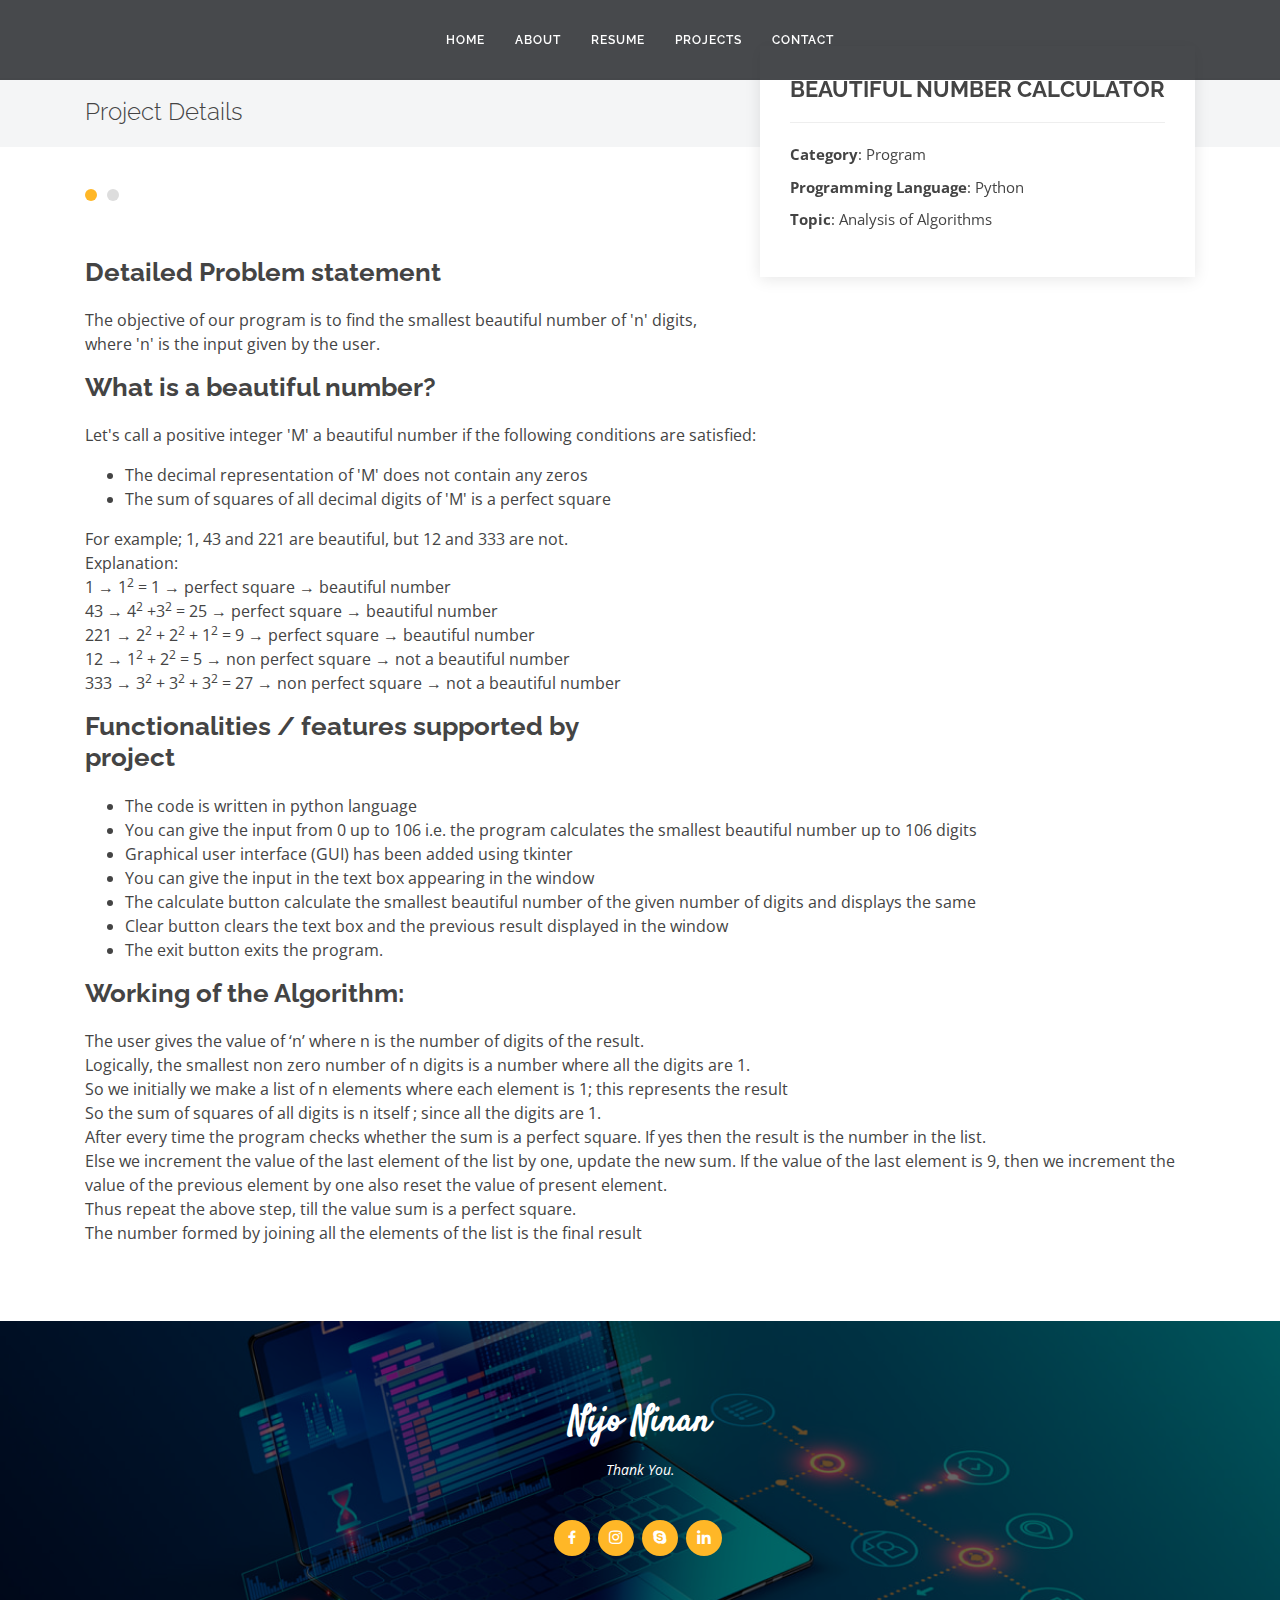
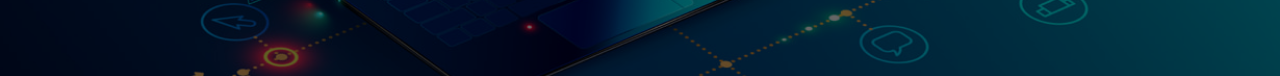
==== portfolio-details-beautiful-calc.html @ bb35a6c9 "My first Portfolio" ====
<!DOCTYPE html>
<html lang="en">

<head>
	<meta charset="utf-8">
	<meta content="width=device-width, initial-scale=1.0" name="viewport">

	<title>Project : Beautiful number Calculator</title>
	<meta content="" name="descriptison">
	<meta content="" name="keywords">

	<!-- Favicons -->
	<link href="assets/img/favicon.png" rel="icon">
	<link href="assets/img/apple-touch-icon.png" rel="apple-touch-icon">

	<!-- Google Fonts -->
	<link href="https://fonts.googleapis.com/css?family=Open+Sans:300,300i,400,400i,600,600i,700,700i|Raleway:300,300i,400,400i,500,500i,600,600i,700,700i|Satisfy" rel="stylesheet">

	<!-- Vendor CSS Files -->
	<link href="assets/vendor/bootstrap/css/bootstrap.min.css" rel="stylesheet">
	<link href="assets/vendor/icofont/icofont.min.css" rel="stylesheet">
	<link href="assets/vendor/boxicons/css/boxicons.min.css" rel="stylesheet">
	<link href="assets/vendor/owl.carousel/assets/owl.carousel.min.css" rel="stylesheet">
	<link href="assets/vendor/venobox/venobox.css" rel="stylesheet">

	<!-- Template Main CSS File -->
	<link href="assets/css/style.css" rel="stylesheet">

</head>

<body>

	<!-- ======= Header ======= -->
	<header id="header" class="fixed-top  d-flex justify-content-center align-items-center ">

		<nav class="nav-menu d-none d-lg-block">
			<ul>
				<li><a href="index.html">Home</a></li>
				<li><a href="index.html#about">About</a></li>
				<li><a href="index.html#resume">Resume</a></li>
				<li><a href="index.html#projects">Projects</a></li>
				<li><a href="index.html#contact">Contact</a></li>
			</ul>
		</nav>
		<!-- .nav-menu -->

	</header>
	<!-- End Header -->


	<main id="main">

		<!-- ======= Breadcrumbs Section ======= -->
		<section class="breadcrumbs">
			<div class="container">

				<div class="d-flex justify-content-between align-items-center">
					<h2>Project Details</h2>
					<ol>
						<li><a href="index.html">Home</a></li>
						<li>Project Details</li>
					</ol>
				</div>

			</div>
		</section>
		<!-- End Breadcrumbs Section -->



		<!-- ======= Portfolio Details Section ======= -->
		<section class="portfolio-details">
			<div class="container">

				<div class="portfolio-details-container">

					<!-- Project images -->
					<div class="owl-carousel portfolio-details-carousel">
						<img src="assets/img/portfolio/calc/calc1.jpg" class="img-fluid" alt="">
						<img src="assets/img/portfolio/calc/calc2.jpg" class="img-fluid" alt="">
					</div>


					<div class="portfolio-info">
						<h3>BEAUTIFUL NUMBER CALCULATOR</h3>
						<ul>
							<li><strong>Category</strong>: Program</li>
							<li><strong>Programming Language</strong>: Python</li>
							<li><strong>Topic</strong>: Analysis of Algorithms</li>
						</ul>
					</div>

				</div>

				<div class="portfolio-description">
					<h2>Detailed Problem statement</h2>
					<p>The objective of our program is to find the smallest beautiful number of 'n' digits,<br>where 'n' is the input given by the user.</p>

					<h2>What is a beautiful number?</h2>
					<p>
						Let's call a positive integer 'M' a beautiful number if the following conditions are satisfied:<br>
						<ul>
							<li>The decimal representation of 'M' does not contain any zeros</li>
							<li>The sum of squares of all decimal digits of 'M' is a perfect square</li>
						</ul>
						For example; 1, 43 and 221 are beautiful, but 12 and 333 are not.<br>
						Explanation:<br>
						1   &#8594;  1<sup>2</sup> = 1  &#8594;  perfect square  &#8594;  beautiful number<br>
						43  &#8594;  4<sup>2</sup> +3<sup>2</sup> = 25  &#8594;  perfect square  &#8594;  beautiful number<br>
						221  &#8594;  2<sup>2</sup> + 2<sup>2</sup> + 1<sup>2</sup> = 9  &#8594;  perfect square  &#8594;  beautiful number<br>
						12  &#8594;  1<sup>2</sup> + 2<sup>2</sup> = 5  &#8594;  non perfect square  &#8594;  not a beautiful number<br>
						333  &#8594;  3<sup>2</sup> + 3<sup>2</sup> + 3<sup>2</sup> = 27 &#8594;  non perfect square  &#8594;  not a beautiful number
					</p>

					<h2>Functionalities / features supported by project</h2>
					<p>
						<ul>
							<li>The code is written in python language</li>
							<li>You can give the input from 0 up to 106  i.e. the program calculates the smallest beautiful number up to 106 digits</li>
							<li>Graphical user interface (GUI) has been added using tkinter </li>
							<li>You can give the input in the text box appearing in the window</li>
							<li>The calculate button calculate the smallest beautiful number of the given number of digits and displays the same</li>
							<li>Clear button clears the text box and the previous result displayed in the window</li>
							<li>The exit button exits the program.</li>
						</ul>
					</p>

					<h2>Working of the Algorithm:</h2>
					<p>
						The user gives the value of ‘n’ where n is the number of digits of the result.<br>
						Logically, the smallest non zero number of n digits is a number where all the digits are 1.<br>
						So we initially we make a list of n elements where each element is 1; this represents the result<br>
						So the sum of squares of all digits is n itself ; since all the digits are 1.<br>
						After every time the program checks whether the sum is a perfect square. If yes then the result is the number in the list.<br>
						Else we increment the value of the last element of the list by one, update the new sum. If the value of the last element is 9, then we increment the value of the previous element by one also reset the value of present element.<br>
						Thus repeat the above step, till the value sum is a perfect square.<br>
						The number formed by joining all the elements of the list is the final result<br>
					</p>
				</div>
			</div>
		</section>
		<!-- End Portfolio Details Section -->

	</main>
	<!-- End #main -->



	<!-- ======= Footer ======= -->
	<footer id="footer">
		<div class="container">
			<h3>Nijo Ninan</h3>
			<p>Thank You.</p>
			<div class="social-links">
				<a href="#" class="facebook"><i class="bx bxl-facebook"></i></a>
				<a href="#" class="instagram"><i class="bx bxl-instagram"></i></a>
				<a href="#" class="google-plus"><i class="bx bxl-skype"></i></a>
				<a href="#" class="linkedin"><i class="bx bxl-linkedin"></i></a>
			</div>
		</div>
	</footer>
	<!-- End Footer -->

	<a href="#" class="back-to-top"><i class="icofont-simple-up"></i></a>

	<!-- Vendor JS Files -->
	<script src="assets/vendor/jquery/jquery.min.js"></script>
	<script src="assets/vendor/bootstrap/js/bootstrap.bundle.min.js"></script>
	<script src="assets/vendor/jquery.easing/jquery.easing.min.js"></script>
	<script src="assets/vendor/php-email-form/validate.js"></script>
	<script src="assets/vendor/waypoints/jquery.waypoints.min.js"></script>
	<script src="assets/vendor/counterup/counterup.min.js"></script>
	<script src="assets/vendor/owl.carousel/owl.carousel.min.js"></script>
	<script src="assets/vendor/isotope-layout/isotope.pkgd.min.js"></script>
	<script src="assets/vendor/venobox/venobox.min.js"></script>

	<!-- Template Main JS File -->
	<script src="assets/js/main.js"></script>

</body>

</html>
---- assets/vendor/venobox/venobox.css ----
/* ------ venobox.css --------*/
.vbox-overlay *, .vbox-overlay *:before, .vbox-overlay *:after{
    -webkit-backface-visibility: hidden;
    -webkit-box-sizing:border-box;
    -moz-box-sizing:border-box;
    box-sizing:border-box;
}
.vbox-overlay * { 
    -webkit-backface-visibility: visible;
    backface-visibility: visible;
}
.vbox-overlay{
    display: -webkit-flex;
    display: flex;
    -webkit-flex-direction: column;
    flex-direction: column;
    -webkit-justify-content: center;
    justify-content: center;
    -webkit-align-items: center;
    align-items: center;
    position: fixed;
    left: 0;
    top: 0;
    bottom: 0;
    right: 0;
    z-index: 999999;
}

/* ----- navigation ----- */
.vbox-title{
    width: 100%;
    height: 40px;
    float: left;
    text-align: center;
    line-height: 28px;
    font-size: 12px;
    padding: 6px 50px;
    overflow: hidden;
    position: fixed;
    display: none;
    left: 0;
    z-index: 89;
}
.vbox-close{
    cursor: pointer;
    position: fixed;
    top: -1px;
    right: 0;
    width: 50px;
    height: 40px;
    padding: 6px;
    display: block;
    background-position:10px center;
    overflow: hidden;
    font-size: 24px;
    line-height: 1;
    text-align: center;
    z-index: 99;
}
.vbox-left{
    cursor: pointer;
    position: fixed;
    left: 0;
    height: 40px;
    overflow: hidden;
    line-height: 28px;
    font-size: 12px;
    z-index: 99;
    display: flex;
    align-items:center;
}
.vbox-num{
    display: inline-block;
    margin: 6px 0 6px 15px;
}
/* ----- Social share ----- */
.vbox-share{
    line-height: 28px;
    font-size: 12px;
    overflow: hidden;
    position: fixed;
    left: 0;
    z-index: 98;
    display: flex;
    align-items:center;
    justify-content: center;
    width: 100%;
    text-align: center;
}
.vbox-share svg{
    max-height: 28px;
    width: 28px;
    z-index: 10;
    margin-left: 12px;
    margin-top: 6px;
    margin-bottom: 6px;
    vertical-align: middle;
}


/* ----- navigation ARROWS ----- */
.vbox-next, .vbox-prev{
    position: fixed;
    top: 50%;
    margin-top: -15px;
    overflow: hidden;
    cursor: pointer;
    display: block;
    width: 45px;
    height: 45px;
    z-index: 99;
}
.vbox-next span, .vbox-prev span{
    position: relative;
    width: 20px;
    height: 20px;
    border: 2px solid transparent;
    border-top-color: #B6B6B6;
    border-right-color: #B6B6B6;
    text-indent: -100px;
    position: absolute;
    top: 8px;
    display: block;
}
.vbox-prev{
    left: 15px;
}
.vbox-next{
    right: 15px;
}
.vbox-prev span{
    left: 10px;
    -ms-transform: rotate(-135deg);
    -webkit-transform: rotate(-135deg);
    transform: rotate(-135deg);
}
.vbox-next span{
    -ms-transform: rotate(45deg);
    -webkit-transform: rotate(45deg);
    transform: rotate(45deg);
    right: 10px;
}
/* ------- inline window ------ */
.vbox-inline{
    width: 420px;
    height: 315px;
    height: 70vh;
    padding: 10px;
    background: #fff;
    margin: 0 auto;
    overflow: auto;
    text-align: left;
}
/* ------- Video & iFrames window ------ */
.venoframe{
    max-width: 100%;
    width: 100%;
    border: none;
    width: 100%;
    height: 260px;
    height: 70vh;
}
.venoframe.vbvid{
    height: 260px;
}
@media (min-width: 768px) {
    .venoframe, .vbox-inline{
        width: 90%;
        height: 360px;
        height: 70vh;
    }
    .venoframe.vbvid{
        width: 640px;
        height: 360px;
    }
}
@media (min-width: 992px) {
    .venoframe, .vbox-inline{
        max-width: 1200px;
        width: 80%;
        height: 540px;
        height: 70vh;
    }
    .venoframe.vbvid{
        width: 960px;
        height: 540px;
    }
}
/* 
Please do NOT edit this part! 
or at least read this note: http://i.imgur.com/7C0ws9e.gif
*/
.vbox-open{
    overflow: hidden;
}
.vbox-container{
    position: absolute;
    left: 0;
    right: 0;
    top: 0;
    bottom: 0;
    overflow-x: hidden;
    overflow-y: scroll;
    overflow-scrolling: touch;
    -webkit-overflow-scrolling: touch;
    z-index: 20;
    max-height: 100%;

}

.vbox-content{
    text-align: center;
    float: left;
    width: 100%;
    position: relative;
    overflow: hidden;
    padding: 20px 4%;
}
.vbox-container img{
    max-width: 100%;
    height: auto;
}
.vbox-figlio{
    box-shadow: 0 0 12px rgba(0,0,0,0.19), 0 6px 6px rgba(0,0,0,0.23);
    max-width: 100%;
    text-align: initial;
}
img.vbox-figlio{
    -webkit-user-select: none;
-khtml-user-select: none;
-moz-user-select: none;
-o-user-select: none;
user-select: none;
}
.vbox-content.swipe-left{
    margin-left: -200px !important;
}
.vbox-content.swipe-right{
    margin-left: 200px !important;
}
.vbox-animated{
    webkit-transition: margin 300ms ease-out;
    transition: margin 300ms ease-out;
}

/* ---------- preloader ----------
 * SPINKIT 
 * http://tobiasahlin.com/spinkit/
-------------------------------- */
.sk-double-bounce,.sk-rotating-plane{width:40px;height:40px;margin:40px auto}.sk-rotating-plane{background-color:#333;-webkit-animation:sk-rotatePlane 1.2s infinite ease-in-out;animation:sk-rotatePlane 1.2s infinite ease-in-out}@-webkit-keyframes sk-rotatePlane{0%{-webkit-transform:perspective(120px) rotateX(0) rotateY(0);transform:perspective(120px) rotateX(0) rotateY(0)}50%{-webkit-transform:perspective(120px) rotateX(-180.1deg) rotateY(0);transform:perspective(120px) rotateX(-180.1deg) rotateY(0)}100%{-webkit-transform:perspective(120px) rotateX(-180deg) rotateY(-179.9deg);transform:perspective(120px) rotateX(-180deg) rotateY(-179.9deg)}}@keyframes sk-rotatePlane{0%{-webkit-transform:perspective(120px) rotateX(0) rotateY(0);transform:perspective(120px) rotateX(0) rotateY(0)}50%{-webkit-transform:perspective(120px) rotateX(-180.1deg) rotateY(0);transform:perspective(120px) rotateX(-180.1deg) rotateY(0)}100%{-webkit-transform:perspective(120px) rotateX(-180deg) rotateY(-179.9deg);transform:perspective(120px) rotateX(-180deg) rotateY(-179.9deg)}}.sk-double-bounce{position:relative}.sk-double-bounce .sk-child{width:100%;height:100%;border-radius:50%;background-color:#333;opacity:.6;position:absolute;top:0;left:0;-webkit-animation:sk-doubleBounce 2s infinite ease-in-out;animation:sk-doubleBounce 2s infinite ease-in-out}.sk-chasing-dots .sk-child,.sk-spinner-pulse,.sk-three-bounce .sk-child{background-color:#333;border-radius:100%}.sk-double-bounce .sk-double-bounce2{-webkit-animation-delay:-1s;animation-delay:-1s}@-webkit-keyframes sk-doubleBounce{0%,100%{-webkit-transform:scale(0);transform:scale(0)}50%{-webkit-transform:scale(1);transform:scale(1)}}@keyframes sk-doubleBounce{0%,100%{-webkit-transform:scale(0);transform:scale(0)}50%{-webkit-transform:scale(1);transform:scale(1)}}.sk-wave{margin:40px auto;width:50px;height:40px;text-align:center;font-size:10px}.sk-wave .sk-rect{background-color:#333;height:100%;width:6px;display:inline-block;-webkit-animation:sk-waveStretchDelay 1.2s infinite ease-in-out;animation:sk-waveStretchDelay 1.2s infinite ease-in-out}.sk-wave .sk-rect1{-webkit-animation-delay:-1.2s;animation-delay:-1.2s}.sk-wave .sk-rect2{-webkit-animation-delay:-1.1s;animation-delay:-1.1s}.sk-wave .sk-rect3{-webkit-animation-delay:-1s;animation-delay:-1s}.sk-wave .sk-rect4{-webkit-animation-delay:-.9s;animation-delay:-.9s}.sk-wave .sk-rect5{-webkit-animation-delay:-.8s;animation-delay:-.8s}@-webkit-keyframes sk-waveStretchDelay{0%,100%,40%{-webkit-transform:scaleY(.4);transform:scaleY(.4)}20%{-webkit-transform:scaleY(1);transform:scaleY(1)}}@keyframes sk-waveStretchDelay{0%,100%,40%{-webkit-transform:scaleY(.4);transform:scaleY(.4)}20%{-webkit-transform:scaleY(1);transform:scaleY(1)}}.sk-wandering-cubes{margin:40px auto;width:40px;height:40px;position:relative}.sk-wandering-cubes .sk-cube{background-color:#333;width:10px;height:10px;position:absolute;top:0;left:0;-webkit-animation:sk-wanderingCube 1.8s ease-in-out -1.8s infinite both;animation:sk-wanderingCube 1.8s ease-in-out -1.8s infinite both}.sk-chasing-dots,.sk-spinner-pulse{width:40px;height:40px;margin:40px auto}.sk-wandering-cubes .sk-cube2{-webkit-animation-delay:-.9s;animation-delay:-.9s}@-webkit-keyframes sk-wanderingCube{0%{-webkit-transform:rotate(0);transform:rotate(0)}25%{-webkit-transform:translateX(30px) rotate(-90deg) scale(.5);transform:translateX(30px) rotate(-90deg) scale(.5)}50%{-webkit-transform:translateX(30px) translateY(30px) rotate(-179deg);transform:translateX(30px) translateY(30px) rotate(-179deg)}50.1%{-webkit-transform:translateX(30px) translateY(30px) rotate(-180deg);transform:translateX(30px) translateY(30px) rotate(-180deg)}75%{-webkit-transform:translateX(0) translateY(30px) rotate(-270deg) scale(.5);transform:translateX(0) translateY(30px) rotate(-270deg) scale(.5)}100%{-webkit-transform:rotate(-360deg);transform:rotate(-360deg)}}@keyframes sk-wanderingCube{0%{-webkit-transform:rotate(0);transform:rotate(0)}25%{-webkit-transform:translateX(30px) rotate(-90deg) scale(.5);transform:translateX(30px) rotate(-90deg) scale(.5)}50%{-webkit-transform:translateX(30px) translateY(30px) rotate(-179deg);transform:translateX(30px) translateY(30px) rotate(-179deg)}50.1%{-webkit-transform:translateX(30px) translateY(30px) rotate(-180deg);transform:translateX(30px) translateY(30px) rotate(-180deg)}75%{-webkit-transform:translateX(0) translateY(30px) rotate(-270deg) scale(.5);transform:translateX(0) translateY(30px) rotate(-270deg) scale(.5)}100%{-webkit-transform:rotate(-360deg);transform:rotate(-360deg)}}.sk-spinner-pulse{-webkit-animation:sk-pulseScaleOut 1s infinite ease-in-out;animation:sk-pulseScaleOut 1s infinite ease-in-out}@-webkit-keyframes sk-pulseScaleOut{0%{-webkit-transform:scale(0);transform:scale(0)}100%{-webkit-transform:scale(1);transform:scale(1);opacity:0}}@keyframes sk-pulseScaleOut{0%{-webkit-transform:scale(0);transform:scale(0)}100%{-webkit-transform:scale(1);transform:scale(1);opacity:0}}.sk-chasing-dots{position:relative;text-align:center;-webkit-animation:sk-chasingDotsRotate 2s infinite linear;animation:sk-chasingDotsRotate 2s infinite linear}.sk-chasing-dots .sk-child{width:60%;height:60%;display:inline-block;position:absolute;top:0;-webkit-animation:sk-chasingDotsBounce 2s infinite ease-in-out;animation:sk-chasingDotsBounce 2s infinite ease-in-out}.sk-chasing-dots .sk-dot2{top:auto;bottom:0;-webkit-animation-delay:-1s;animation-delay:-1s}@-webkit-keyframes sk-chasingDotsRotate{100%{-webkit-transform:rotate(360deg);transform:rotate(360deg)}}@keyframes sk-chasingDotsRotate{100%{-webkit-transform:rotate(360deg);transform:rotate(360deg)}}@-webkit-keyframes sk-chasingDotsBounce{0%,100%{-webkit-transform:scale(0);transform:scale(0)}50%{-webkit-transform:scale(1);transform:scale(1)}}@keyframes sk-chasingDotsBounce{0%,100%{-webkit-transform:scale(0);transform:scale(0)}50%{-webkit-transform:scale(1);transform:scale(1)}}.sk-three-bounce{margin:40px auto;width:80px;text-align:center}.sk-three-bounce .sk-child{width:20px;height:20px;display:inline-block;-webkit-animation:sk-three-bounce 1.4s ease-in-out 0s infinite both;animation:sk-three-bounce 1.4s ease-in-out 0s infinite both}.sk-circle .sk-child:before,.sk-fading-circle .sk-circle:before{display:block;border-radius:100%;content:'';background-color:#333}.sk-three-bounce .sk-bounce1{-webkit-animation-delay:-.32s;animation-delay:-.32s}.sk-three-bounce .sk-bounce2{-webkit-animation-delay:-.16s;animation-delay:-.16s}@-webkit-keyframes sk-three-bounce{0%,100%,80%{-webkit-transform:scale(0);transform:scale(0)}40%{-webkit-transform:scale(1);transform:scale(1)}}@keyframes sk-three-bounce{0%,100%,80%{-webkit-transform:scale(0);transform:scale(0)}40%{-webkit-transform:scale(1);transform:scale(1)}}.sk-circle{margin:40px auto;width:40px;height:40px;position:relative}.sk-circle .sk-child{width:100%;height:100%;position:absolute;left:0;top:0}.sk-circle .sk-child:before{margin:0 auto;width:15%;height:15%;-webkit-animation:sk-circleBounceDelay 1.2s infinite ease-in-out both;animation:sk-circleBounceDelay 1.2s infinite ease-in-out both}.sk-circle .sk-circle2{-webkit-transform:rotate(30deg);-ms-transform:rotate(30deg);transform:rotate(30deg)}.sk-circle .sk-circle3{-webkit-transform:rotate(60deg);-ms-transform:rotate(60deg);transform:rotate(60deg)}.sk-circle .sk-circle4{-webkit-transform:rotate(90deg);-ms-transform:rotate(90deg);transform:rotate(90deg)}.sk-circle .sk-circle5{-webkit-transform:rotate(120deg);-ms-transform:rotate(120deg);transform:rotate(120deg)}.sk-circle .sk-circle6{-webkit-transform:rotate(150deg);-ms-transform:rotate(150deg);transform:rotate(150deg)}.sk-circle .sk-circle7{-webkit-transform:rotate(180deg);-ms-transform:rotate(180deg);transform:rotate(180deg)}.sk-circle .sk-circle8{-webkit-transform:rotate(210deg);-ms-transform:rotate(210deg);transform:rotate(210deg)}.sk-circle .sk-circle9{-webkit-transform:rotate(240deg);-ms-transform:rotate(240deg);transform:rotate(240deg)}.sk-circle .sk-circle10{-webkit-transform:rotate(270deg);-ms-transform:rotate(270deg);transform:rotate(270deg)}.sk-circle .sk-circle11{-webkit-transform:rotate(300deg);-ms-transform:rotate(300deg);transform:rotate(300deg)}.sk-circle .sk-circle12{-webkit-transform:rotate(330deg);-ms-transform:rotate(330deg);transform:rotate(330deg)}.sk-circle .sk-circle2:before{-webkit-animation-delay:-1.1s;animation-delay:-1.1s}.sk-circle .sk-circle3:before{-webkit-animation-delay:-1s;animation-delay:-1s}.sk-circle .sk-circle4:before{-webkit-animation-delay:-.9s;animation-delay:-.9s}.sk-circle .sk-circle5:before{-webkit-animation-delay:-.8s;animation-delay:-.8s}.sk-circle .sk-circle6:before{-webkit-animation-delay:-.7s;animation-delay:-.7s}.sk-circle .sk-circle7:before{-webkit-animation-delay:-.6s;animation-delay:-.6s}.sk-circle .sk-circle8:before{-webkit-animation-delay:-.5s;animation-delay:-.5s}.sk-circle .sk-circle9:before{-webkit-animation-delay:-.4s;animation-delay:-.4s}.sk-circle .sk-circle10:before{-webkit-animation-delay:-.3s;animation-delay:-.3s}.sk-circle .sk-circle11:before{-webkit-animation-delay:-.2s;animation-delay:-.2s}.sk-circle .sk-circle12:before{-webkit-animation-delay:-.1s;animation-delay:-.1s}@-webkit-keyframes sk-circleBounceDelay{0%,100%,80%{-webkit-transform:scale(0);transform:scale(0)}40%{-webkit-transform:scale(1);transform:scale(1)}}@keyframes sk-circleBounceDelay{0%,100%,80%{-webkit-transform:scale(0);transform:scale(0)}40%{-webkit-transform:scale(1);transform:scale(1)}}.sk-cube-grid{width:40px;height:40px;margin:40px auto}.sk-cube-grid .sk-cube{width:33.33%;height:33.33%;background-color:#333;float:left;-webkit-animation:sk-cubeGridScaleDelay 1.3s infinite ease-in-out;animation:sk-cubeGridScaleDelay 1.3s infinite ease-in-out}.sk-cube-grid .sk-cube1{-webkit-animation-delay:.2s;animation-delay:.2s}.sk-cube-grid .sk-cube2{-webkit-animation-delay:.3s;animation-delay:.3s}.sk-cube-grid .sk-cube3{-webkit-animation-delay:.4s;animation-delay:.4s}.sk-cube-grid .sk-cube4{-webkit-animation-delay:.1s;animation-delay:.1s}.sk-cube-grid .sk-cube5{-webkit-animation-delay:.2s;animation-delay:.2s}.sk-cube-grid .sk-cube6{-webkit-animation-delay:.3s;animation-delay:.3s}.sk-cube-grid .sk-cube7{-webkit-animation-delay:0ms;animation-delay:0ms}.sk-cube-grid .sk-cube8{-webkit-animation-delay:.1s;animation-delay:.1s}.sk-cube-grid .sk-cube9{-webkit-animation-delay:.2s;animation-delay:.2s}@-webkit-keyframes sk-cubeGridScaleDelay{0%,100%,70%{-webkit-transform:scale3D(1,1,1);transform:scale3D(1,1,1)}35%{-webkit-transform:scale3D(0,0,1);transform:scale3D(0,0,1)}}@keyframes sk-cubeGridScaleDelay{0%,100%,70%{-webkit-transform:scale3D(1,1,1);transform:scale3D(1,1,1)}35%{-webkit-transform:scale3D(0,0,1);transform:scale3D(0,0,1)}}.sk-fading-circle{margin:40px auto;width:40px;height:40px;position:relative}.sk-fading-circle .sk-circle{width:100%;height:100%;position:absolute;left:0;top:0}.sk-fading-circle .sk-circle:before{margin:0 auto;width:15%;height:15%;-webkit-animation:sk-circleFadeDelay 1.2s infinite ease-in-out both;animation:sk-circleFadeDelay 1.2s infinite ease-in-out both}.sk-fading-circle .sk-circle2{-webkit-transform:rotate(30deg);-ms-transform:rotate(30deg);transform:rotate(30deg)}.sk-fading-circle .sk-circle3{-webkit-transform:rotate(60deg);-ms-transform:rotate(60deg);transform:rotate(60deg)}.sk-fading-circle .sk-circle4{-webkit-transform:rotate(90deg);-ms-transform:rotate(90deg);transform:rotate(90deg)}.sk-fading-circle .sk-circle5{-webkit-transform:rotate(120deg);-ms-transform:rotate(120deg);transform:rotate(120deg)}.sk-fading-circle .sk-circle6{-webkit-transform:rotate(150deg);-ms-transform:rotate(150deg);transform:rotate(150deg)}.sk-fading-circle .sk-circle7{-webkit-transform:rotate(180deg);-ms-transform:rotate(180deg);transform:rotate(180deg)}.sk-fading-circle .sk-circle8{-webkit-transform:rotate(210deg);-ms-transform:rotate(210deg);transform:rotate(210deg)}.sk-fading-circle .sk-circle9{-webkit-transform:rotate(240deg);-ms-transform:rotate(240deg);transform:rotate(240deg)}.sk-fading-circle .sk-circle10{-webkit-transform:rotate(270deg);-ms-transform:rotate(270deg);transform:rotate(270deg)}.sk-fading-circle .sk-circle11{-webkit-transform:rotate(300deg);-ms-transform:rotate(300deg);transform:rotate(300deg)}.sk-fading-circle .sk-circle12{-webkit-transform:rotate(330deg);-ms-transform:rotate(330deg);transform:rotate(330deg)}.sk-fading-circle .sk-circle2:before{-webkit-animation-delay:-1.1s;animation-delay:-1.1s}.sk-fading-circle .sk-circle3:before{-webkit-animation-delay:-1s;animation-delay:-1s}.sk-fading-circle .sk-circle4:before{-webkit-animation-delay:-.9s;animation-delay:-.9s}.sk-fading-circle .sk-circle5:before{-webkit-animation-delay:-.8s;animation-delay:-.8s}.sk-fading-circle .sk-circle6:before{-webkit-animation-delay:-.7s;animation-delay:-.7s}.sk-fading-circle .sk-circle7:before{-webkit-animation-delay:-.6s;animation-delay:-.6s}.sk-fading-circle .sk-circle8:before{-webkit-animation-delay:-.5s;animation-delay:-.5s}.sk-fading-circle .sk-circle9:before{-webkit-animation-delay:-.4s;animation-delay:-.4s}.sk-fading-circle .sk-circle10:before{-webkit-animation-delay:-.3s;animation-delay:-.3s}.sk-fading-circle .sk-circle11:before{-webkit-animation-delay:-.2s;animation-delay:-.2s}.sk-fading-circle .sk-circle12:before{-webkit-animation-delay:-.1s;animation-delay:-.1s}@-webkit-keyframes sk-circleFadeDelay{0%,100%,39%{opacity:0}40%{opacity:1}}@keyframes sk-circleFadeDelay{0%,100%,39%{opacity:0}40%{opacity:1}}.sk-folding-cube{margin:40px auto;width:40px;height:40px;position:relative;-webkit-transform:rotateZ(45deg);transform:rotateZ(45deg)}.sk-folding-cube .sk-cube{float:left;width:50%;height:50%;position:relative;-webkit-transform:scale(1.1);-ms-transform:scale(1.1);transform:scale(1.1)}.sk-folding-cube .sk-cube:before{content:'';position:absolute;top:0;left:0;width:100%;height:100%;background-color:#333;-webkit-animation:sk-foldCubeAngle 2.4s infinite linear both;animation:sk-foldCubeAngle 2.4s infinite linear both;-webkit-transform-origin:100% 100%;-ms-transform-origin:100% 100%;transform-origin:100% 100%}.sk-folding-cube .sk-cube2{-webkit-transform:scale(1.1) rotateZ(90deg);transform:scale(1.1) rotateZ(90deg)}.sk-folding-cube .sk-cube3{-webkit-transform:scale(1.1) rotateZ(180deg);transform:scale(1.1) rotateZ(180deg)}.sk-folding-cube .sk-cube4{-webkit-transform:scale(1.1) rotateZ(270deg);transform:scale(1.1) rotateZ(270deg)}.sk-folding-cube .sk-cube2:before{-webkit-animation-delay:.3s;animation-delay:.3s}.sk-folding-cube .sk-cube3:before{-webkit-animation-delay:.6s;animation-delay:.6s}.sk-folding-cube .sk-cube4:before{-webkit-animation-delay:.9s;animation-delay:.9s}@-webkit-keyframes sk-foldCubeAngle{0%,10%{-webkit-transform:perspective(140px) rotateX(-180deg);transform:perspective(140px) rotateX(-180deg);opacity:0}25%,75%{-webkit-transform:perspective(140px) rotateX(0);transform:perspective(140px) rotateX(0);opacity:1}100%,90%{-webkit-transform:perspective(140px) rotateY(180deg);transform:perspective(140px) rotateY(180deg);opacity:0}}@keyframes sk-foldCubeAngle{0%,10%{-webkit-transform:perspective(140px) rotateX(-180deg);transform:perspective(140px) rotateX(-180deg);opacity:0}25%,75%{-webkit-transform:perspective(140px) rotateX(0);transform:perspective(140px) rotateX(0);opacity:1}100%,90%{-webkit-transform:perspective(140px) rotateY(180deg);transform:perspective(140px) rotateY(180deg);opacity:0}}
---- assets/css/style.css ----
/*--------------------------------------------------------------
# General
--------------------------------------------------------------*/
body {
	font-family: "Open Sans", sans-serif;
	color: #444444;
}

a {
	color: #ffb727;
}

a:hover {
	color: #ffc85a;
	text-decoration: none;
}

h1, h2, h3, h4, h5, h6 {
	font-family: "Raleway", sans-serif;
}

/*--------------------------------------------------------------
# Back to top button
--------------------------------------------------------------*/
.back-to-top {
	position: fixed;
	display: none;
	right: 15px;
	bottom: 15px;
	z-index: 99999;
}

.back-to-top i {
	display: flex;
	align-items: center;
	justify-content: center;
	font-size: 24px;
	width: 40px;
	height: 40px;
	border-radius: 4px;
	background: #ffb727;
	color: #fff;
	transition: all 0.4s;
}

.back-to-top i:hover {
	background: #ffc550;
	color: #fff;
}

/*--------------------------------------------------------------
# Header
--------------------------------------------------------------*/
#header {
	z-index: 997;
	transition: all 0.5s;
	height: 80px;
	background: rgba(25, 28, 31, 0.8);
}

#header.header-transparent {
	background: transparent;
}

#header.header-scrolled {
	height: 60px;
	background: rgba(25, 28, 31, 0.8);
}

/*--------------------------------------------------------------
# Navigation Menu
--------------------------------------------------------------*/
/* Desktop Navigation */
.nav-menu, .nav-menu * {
	margin: 0;
	padding: 0;
	list-style: none;
}

.nav-menu > ul {
	display: flex;
}

.nav-menu > ul > li {
	position: relative;
	justify-content: center;
}

.nav-menu a {
	display: block;
	position: relative;
	color: #fff;
	padding: 10px 15px;
	transition: 0.3s;
	font-size: 12px;
	font-family: "Raleway", sans-serif;
	text-transform: uppercase;
	font-weight: 600;
	letter-spacing: 1px;
}

.nav-menu a:hover, .nav-menu .active > a, .nav-menu li:hover > a {
	color: #ffc85a;
	text-decoration: none;
}

.nav-menu .drop-down ul {
	display: block;
	position: absolute;
	left: 0;
	top: calc(100% + 30px);
	z-index: 99;
	opacity: 0;
	visibility: hidden;
	padding: 10px 0;
	background: #fff;
	box-shadow: 0px 0px 30px rgba(127, 137, 161, 0.25);
	transition: ease all 0.3s;
}

.nav-menu .drop-down:hover > ul {
	opacity: 1;
	top: 100%;
	visibility: visible;
}

.nav-menu .drop-down li {
	min-width: 180px;
	position: relative;
}

.nav-menu .drop-down ul a {
	padding: 10px 20px;
	font-size: 14px;
	font-weight: 500;
	text-transform: none;
	color: #3b434a;
}

.nav-menu .drop-down ul a:hover, .nav-menu .drop-down ul .active > a, .nav-menu .drop-down ul li:hover > a {
	color: #ffb727;
}

.nav-menu .drop-down > a:after {
	content: "\ea99";
	font-family: IcoFont;
	padding-left: 5px;
}

.nav-menu .drop-down .drop-down ul {
	top: 0;
	left: calc(100% - 30px);
}

.nav-menu .drop-down .drop-down:hover > ul {
	opacity: 1;
	top: 0;
	left: 100%;
}

.nav-menu .drop-down .drop-down > a {
	padding-right: 35px;
}

.nav-menu .drop-down .drop-down > a:after {
	content: "\eaa0";
	font-family: IcoFont;
	position: absolute;
	right: 15px;
}

@media (max-width: 1366px) {
	.nav-menu .drop-down .drop-down ul {
		left: -90%;
	}
	.nav-menu .drop-down .drop-down:hover > ul {
		left: -100%;
	}
	.nav-menu .drop-down .drop-down > a:after {
		content: "\ea9d";
	}
}

/* Mobile Navigation */
.mobile-nav-toggle {
	position: fixed;
	right: 15px;
	top: 15px;
	z-index: 9998;
	border: 0;
	background: none;
	font-size: 24px;
	transition: all 0.4s;
	outline: none !important;
	line-height: 1;
	cursor: pointer;
	text-align: right;
}

.mobile-nav-toggle i {
	color: #fff;
}

.mobile-nav {
	position: fixed;
	top: 55px;
	right: 15px;
	bottom: 15px;
	left: 15px;
	z-index: 9999;
	overflow-y: auto;
	background: #fff;
	transition: ease-in-out 0.2s;
	opacity: 0;
	visibility: hidden;
	border-radius: 10px;
	padding: 10px 0;
}

.mobile-nav * {
	margin: 0;
	padding: 0;
	list-style: none;
}

.mobile-nav a {
	display: block;
	position: relative;
	color: #3b434a;
	padding: 10px 20px;
	font-weight: 500;
	outline: none;
}

.mobile-nav a:hover, .mobile-nav .active > a, .mobile-nav li:hover > a {
	color: #ffb727;
	text-decoration: none;
}

.mobile-nav .drop-down > a:after {
	content: "\ea99";
	font-family: IcoFont;
	padding-left: 10px;
	position: absolute;
	right: 15px;
}

.mobile-nav .active.drop-down > a:after {
	content: "\eaa1";
}

.mobile-nav .drop-down > a {
	padding-right: 35px;
}

.mobile-nav .drop-down ul {
	display: none;
	overflow: hidden;
}

.mobile-nav .drop-down li {
	padding-left: 20px;
}

.mobile-nav-overly {
	width: 100%;
	height: 100%;
	z-index: 9997;
	top: 0;
	left: 0;
	position: fixed;
	background: rgba(36, 41, 46, 0.6);
	overflow: hidden;
	display: none;
	transition: ease-in-out 0.2s;
}

.mobile-nav-active {
	overflow: hidden;
}

.mobile-nav-active .mobile-nav {
	opacity: 1;
	visibility: visible;
}

.mobile-nav-active .mobile-nav-toggle i {
	color: #fff;
}

/*--------------------------------------------------------------
# Hero Section
--------------------------------------------------------------*/
#hero {
	width: 100%;
	height: 100vh;
	background: url("../img/hero-bg2.jpg") right center;
	background-size: cover;
	position: relative;
}

#hero:before {
	content: "";
	background: rgba(0, 0, 0, 0.65);
	position: absolute;
	bottom: 0;
	top: 0;
	left: 0;
	right: 0;
}

#hero .hero-container {
	position: absolute;
	bottom: 0;
	top: 0;
	left: 0;
	right: 0;
	display: flex;
	justify-content: center;
	align-items: center;
	flex-direction: column;
	padding: 0 15px;
}

#hero h1 {
	margin: 0 0 10px 0;
	font-size: 64px;
	font-family: "Satisfy", serif;
	color: #fff;
}

#hero h2 {
	color: #eee;
	margin-bottom: 50px;
	font-size: 13px;
	font-weight: 500;
	letter-spacing: 1px;
	text-transform: uppercase;
}

#hero .btn-scroll {
	transition: 0.4s;
	color: rgba(255, 255, 255, 0.6);
	animation: up-down 1s ease-in-out infinite alternate-reverse both;
}

#hero .btn-scroll i {
	font-size: 48px;
}

#hero .btn-scroll:hover {
	color: #ffb727;
}

@media (min-width: 1024px) {
	#hero {
		background-attachment: fixed;
	}
}

@media (max-width: 575px) {
	#hero h1 {
		font-size: 40px;
	}
	#hero h2 {
		text-align: center;
		margin-bottom: 30px;
	}
}

@-webkit-keyframes up-down {
	0% {
		transform: translateY(5px);
	}
	100% {
		transform: translateY(-5px);
	}
}

@keyframes up-down {
	0% {
		transform: translateY(5px);
	}
	100% {
		transform: translateY(-5px);
	}
}

/*--------------------------------------------------------------
# Sections General
--------------------------------------------------------------*/
section {
	padding: 60px 0;
}

.section-bg {
	background-color: white;
}

.section-title {
	text-align: center;
	padding: 30px 0;
	position: relative;
}

.section-title h2 {
	font-size: 32px;
	font-weight: 700;
	text-transform: uppercase;
	margin-bottom: 20px;
	padding-bottom: 0;
	color: #3b434a;
	position: relative;
	z-index: 2;
}

.section-title span {
	position: absolute;
	top: 30px;
	color: #eef0f2;
	left: 0;
	right: 0;
	z-index: 1;
	font-weight: 700;
	font-size: 52px;
	text-transform: uppercase;
	line-height: 0;
}

.section-title p {
	margin-bottom: 0;
	position: relative;
	z-index: 2;
}

@media (max-width: 575px) {
	.section-title h2 {
		font-size: 28px;
		margin-bottom: 15px;
	}
	.section-title span {
		font-size: 38px;
	}
}

/*--------------------------------------------------------------
# Breadcrumbs
--------------------------------------------------------------*/
.breadcrumbs {
	padding: 20px 0;
	background-color: #f4f5f6;
	min-height: 40px;
	margin-top: 78px;
}

@media (max-width: 992px) {
	.breadcrumbs {
		margin-top: 60px;
	}
}

.breadcrumbs h2 {
	font-size: 24px;
	font-weight: 300;
	margin: 0;
}

@media (max-width: 992px) {
	.breadcrumbs h2 {
		margin: 0 0 10px 0;
	}
}

.breadcrumbs ol {
	display: flex;
	flex-wrap: wrap;
	list-style: none;
	padding: 0;
	margin: 0;
	font-size: 14px;
}

.breadcrumbs ol li + li {
	padding-left: 10px;
}

.breadcrumbs ol li + li::before {
	display: inline-block;
	padding-right: 10px;
	color: #6c757d;
	content: "/";
}

@media (max-width: 768px) {
	.breadcrumbs .d-flex {
		display: block !important;
	}
	.breadcrumbs ol {
		display: block;
	}
	.breadcrumbs ol li {
		display: inline-block;
	}
}

/*--------------------------------------------------------------
# About Me
--------------------------------------------------------------*/
.about .content h3 {
	font-weight: 700;
	font-size: 26px;
	color: #3b434a;
	text-transform: uppercase;
}

.about .content p {
	margin-bottom: 0;
}

.about .content ul {
	list-style: none;
	padding: 0;
	margin-top: 20px;
}

.about .content ul li {
	padding-bottom: 10px;
}

.about .content ul i {
	font-size: 20px;
	padding-right: 2px;
	color: #ffb727;
}

.about .content .count-box {
	width: 100%;
}

.about .content .count-box i {
	display: block;
	font-size: 36px;
	color: #ffb727;
	float: left;
}

.about .content .count-box span {
	font-size: 36px;
	line-height: 30px;
	display: block;
	font-weight: 700;
	color: #3b434a;
	margin-left: 50px;
}

.about .content .count-box p {
	padding: 15px 0 0 0;
	margin: 0 0 0 50px;
	font-family: "Raleway", sans-serif;
	font-size: 14px;
	color: #5d6a75;
}

.about .content .count-box a {
	font-weight: 600;
	display: block;
	margin-top: 20px;
	color: #5d6a75;
	font-size: 15px;
	font-family: "Satisfy", serif;
	transition: ease-in-out 0.3s;
}

.about .content .count-box a:hover {
	color: #82909c;
}

.about .image {
	background: url("../img/me.jpg") center center no-repeat;
	background-size: cover;
	min-height: 500px;
}

.about .skills-content {
	margin-top: 30px;
}

.about .skills-content .progress {
	height: 50px;
	display: block;
	background: none;
}

.about .skills-content .progress .skill {
	padding: 10px 0;
	margin: 0 0 6px 0;
	text-transform: uppercase;
	display: block;
	font-weight: 700;
	font-family: "Raleway", sans-serif;
	color: #3b434a;
}

.about .skills-content .progress .skill .val {
	float: right;
	font-style: normal;
}

.about .skills-content .progress-bar-wrap {
	background: #e6e8eb;
}

.about .skills-content .progress-bar {
	width: 1px;
	height: 10px;
	transition: .9s;
	background-color: #ffb727;
}

/*--------------------------------------------------------------
# My Resume
--------------------------------------------------------------*/
.resume .resume-title {
	font-size: 26px;
	font-weight: 700;
	margin-top: 20px;
	margin-bottom: 20px;
	color: #3b434a;
}

.resume .resume-item {
	padding: 0 0 20px 20px;
	margin-top: -2px;
	border-left: 2px solid #82909c;
	position: relative;
}

.resume .resume-item h4 {
	line-height: 18px;
	font-size: 16px;
	font-weight: 700;
	text-transform: uppercase;
	color: #ffb727;
	margin-bottom: 10px;
}

.resume .resume-item h5 {
	font-size: 16px;
	background: #eef0f2;
	padding: 5px 15px;
	display: inline-block;
	font-weight: 600;
	margin-bottom: 10px;
}

.resume .resume-item ul {
	padding-left: 20px;
}

.resume .resume-item ul li {
	padding-bottom: 10px;
}

.resume .resume-item:last-child {
	padding-bottom: 0;
}

.resume .resume-item::before {
	content: "";
	position: absolute;
	width: 16px;
	height: 16px;
	border-radius: 50px;
	left: -9px;
	top: 0;
	background: #fff;
	border: 2px solid #82909c;
}

/*--------------------------------------------------------------
# My Services
--------------------------------------------------------------*/
.services .icon-box {
	padding: 30px;
	position: relative;
	overflow: hidden;
	background: #fff;
	box-shadow: 0 10px 29px 0 rgba(68, 88, 144, 0.1);
	transition: all 0.3s ease-in-out;
	text-align: center;
	border: 1px solid #fff;
}

.services .icon {
	margin: 0 auto 20px auto;
	padding-top: 17px;
	display: inline-block;
	text-align: center;
	border-radius: 50%;
	width: 72px;
	height: 72px;
	background: #fff4df;
}

.services .icon i {
	font-size: 36px;
	line-height: 1;
	color: #ffb727;
}

.services .title {
	font-weight: 700;
	margin-bottom: 15px;
	font-size: 18px;
}

.services .title a {
	color: #111;
	transition: 0.3s;
}

.services .description {
	font-size: 15px;
	line-height: 28px;
	margin-bottom: 0;
}

.services .icon-box:hover {
	border-color: #ffb727;
}

.services .icon-box:hover .title a {
	color: #ffb727;
}

/*--------------------------------------------------------------
# Testimonials
--------------------------------------------------------------*/
.testimonials {
	padding: 80px 0;
	background: url("../img/testimonials-bg.jpg") no-repeat;
	background-position: center center;
	background-size: cover;
	position: relative;
}

.testimonials::before {
	content: "";
	position: absolute;
	left: 0;
	right: 0;
	top: 0;
	bottom: 0;
	background: rgba(14, 16, 17, 0.7);
}

.testimonials .section-header {
	margin-bottom: 40px;
}

.testimonials .testimonial-item {
	text-align: center;
	color: #fff;
}

.testimonials .testimonial-item .testimonial-img {
	width: 100px;
	border-radius: 50%;
	border: 6px solid rgba(255, 255, 255, 0.15);
	margin: 0 auto;
}

.testimonials .testimonial-item h3 {
	font-size: 20px;
	font-weight: bold;
	margin: 10px 0 5px 0;
	color: #fff;
}

.testimonials .testimonial-item h4 {
	font-size: 14px;
	color: #ddd;
	margin: 0 0 15px 0;
}

.testimonials .testimonial-item .quote-icon-left, .testimonials .testimonial-item .quote-icon-right {
	color: rgba(255, 255, 255, 0.4);
	font-size: 26px;
}

.testimonials .testimonial-item .quote-icon-left {
	display: inline-block;
	left: -5px;
	position: relative;
}

.testimonials .testimonial-item .quote-icon-right {
	display: inline-block;
	right: -5px;
	position: relative;
	top: 10px;
}

.testimonials .testimonial-item p {
	font-style: italic;
	margin: 0 auto 15px auto;
	color: #eee;
}

.testimonials .owl-nav, .testimonials .owl-dots {
	margin-top: 5px;
	text-align: center;
}

.testimonials .owl-dot {
	display: inline-block;
	margin: 0 5px;
	width: 12px;
	height: 12px;
	border-radius: 50%;
	background-color: rgba(255, 255, 255, 0.4) !important;
}

.testimonials .owl-dot.active {
	background-color: #ffb727 !important;
}

@media (min-width: 1024px) {
	.testimonials {
		background-attachment: fixed;
	}
}

@media (min-width: 992px) {
	.testimonials .testimonial-item p {
		width: 80%;
	}
}

/*--------------------------------------------------------------
# My Portfolio
--------------------------------------------------------------*/
.portfolio #portfolio-flters {
	list-style: none;
	margin-bottom: 20px;
}

.portfolio #portfolio-flters li {
	cursor: pointer;
	display: inline-block;
	margin: 0 10px 10px 10px;
	font-size: 15px;
	font-weight: 600;
	line-height: 1;
	padding: 7px 10px;
	text-transform: uppercase;
	color: #444444;
	transition: all 0.3s ease-in-out;
	border: 2px solid #fff;
}

.portfolio #portfolio-flters li:hover, .portfolio #portfolio-flters li.filter-active {
	color: #f3a200;
	border-color: #ffb727;
}

.portfolio .portfolio-item {
	margin-bottom: 30px;
}

.portfolio .portfolio-item .portfolio-img {
	overflow: hidden;
}

.portfolio .portfolio-item .portfolio-img img {
	transition: all 0.8s ease-in-out;
}

.portfolio .portfolio-item .portfolio-info {
	opacity: 0;
	position: absolute;
	left: 15px;
	bottom: 0;
	z-index: 3;
	right: 15px;
	transition: all ease-in-out 0.3s;
	background: rgba(0, 0, 0, 0.5);
	padding: 10px 15px;
}

.portfolio .portfolio-item .portfolio-info h4 {
	font-size: 18px;
	color: #fff;
	font-weight: 600;
	color: #fff;
	margin-bottom: 0px;
}

.portfolio .portfolio-item .portfolio-info p {
	color: rgba(255, 255, 255, 0.8);
	font-size: 14px;
	margin-bottom: 0;
}

.portfolio .portfolio-item .portfolio-info .preview-link, .portfolio .portfolio-item .portfolio-info .details-link {
	position: absolute;
	right: 40px;
	font-size: 24px;
	top: calc(50% - 18px);
	color: #fff;
	transition: 0.3s;
}

.portfolio .portfolio-item .portfolio-info .preview-link:hover, .portfolio .portfolio-item .portfolio-info .details-link:hover {
	color: #ffc041;
}

.portfolio .portfolio-item .portfolio-info .details-link {
	right: 10px;
}

.portfolio .portfolio-item:hover .portfolio-img img {
	transform: scale(1.2);
}

.portfolio .portfolio-item:hover .portfolio-info {
	opacity: 1;
}

/*--------------------------------------------------------------
# Portfolio Details
--------------------------------------------------------------*/
.portfolio-details {
	padding-top: 30px;
}

.portfolio-details .portfolio-details-container {
	position: relative;
}

.portfolio-details .portfolio-details-carousel {
	position: relative;
	z-index: 1;
}

.portfolio-details .portfolio-details-carousel .owl-nav, .portfolio-details .portfolio-details-carousel .owl-dots {
	margin-top: 5px;
	text-align: left;
}

.portfolio-details .portfolio-details-carousel .owl-dot {
	display: inline-block;
	margin: 0 10px 0 0;
	width: 12px;
	height: 12px;
	border-radius: 50%;
	background-color: #ddd !important;
}

.portfolio-details .portfolio-details-carousel .owl-dot.active {
	background-color: #ffb727 !important;
}

.portfolio-details .portfolio-info {
	padding: 30px;
	position: absolute;
	right: 0;
	bottom: -70px;
	background: #fff;
	box-shadow: 0px 2px 15px rgba(0, 0, 0, 0.1);
	z-index: 2;
}

.portfolio-details .portfolio-info h3 {
	font-size: 22px;
	font-weight: 700;
	margin-bottom: 20px;
	padding-bottom: 20px;
	border-bottom: 1px solid #eee;
}

.portfolio-details .portfolio-info ul {
	list-style: none;
	padding: 0;
	font-size: 15px;
}

.portfolio-details .portfolio-info ul li + li {
	margin-top: 10px;
}

.portfolio-details .portfolio-description {
	padding-top: 50px;
}

.portfolio-details .portfolio-description h2 {
	width: 50%;
	font-size: 26px;
	font-weight: 700;
	margin-bottom: 20px;
}

.portfolio-details .portfolio-description p {
	padding: 0 0 0 0;
}

@media (max-width: 768px) {
	.portfolio-details .portfolio-description h2 {
		width: 100%;
	}
	.portfolio-details .portfolio-info {
		position: static;
		margin-top: 30px;
	}
}

/*--------------------------------------------------------------
# Pricing
--------------------------------------------------------------*/
.pricing .box {
	padding: 20px;
	background: #fff;
	text-align: center;
	box-shadow: 0px 0px 4px rgba(0, 0, 0, 0.12);
	border-radius: 5px;
	position: relative;
	overflow: hidden;
}

.pricing h3 {
	font-weight: 400;
	margin: -20px -20px 20px -20px;
	padding: 20px 15px;
	font-size: 16px;
	font-weight: 600;
	color: #777777;
	background: #f8f8f8;
}

.pricing h4 {
	font-size: 36px;
	color: #ffb727;
	font-weight: 600;
	font-family: "Open Sans", sans-serif;
	margin-bottom: 20px;
}

.pricing h4 sup {
	font-size: 20px;
	top: -12px;
	left: -3px;
}

.pricing h4 span {
	color: #bababa;
	font-size: 16px;
	font-weight: 300;
}

.pricing ul {
	padding: 0;
	list-style: none;
	color: #444444;
	text-align: center;
	line-height: 20px;
	font-size: 14px;
}

.pricing ul li {
	padding-bottom: 16px;
}

.pricing ul i {
	color: #ffb727;
	font-size: 18px;
	padding-right: 4px;
}

.pricing ul .na {
	color: #ccc;
	text-decoration: line-through;
}

.pricing .btn-wrap {
	margin: 20px -20px -20px -20px;
	padding: 20px 15px;
	background: #f8f8f8;
	text-align: center;
}

.pricing .btn-buy {
	background: #ffb727;
	display: inline-block;
	padding: 8px 35px;
	border-radius: 4px;
	color: #fff;
	transition: none;
	font-size: 14px;
	font-weight: 400;
	font-family: "Raleway", sans-serif;
	font-weight: 600;
	transition: 0.3s;
}

.pricing .btn-buy:hover {
	background: #ffc85a;
}

.pricing .featured h3 {
	color: #fff;
	background: #ffb727;
}

.pricing .advanced {
	width: 200px;
	position: absolute;
	top: 18px;
	right: -68px;
	transform: rotate(45deg);
	z-index: 1;
	font-size: 14px;
	padding: 1px 0 3px 0;
	background: #ffb727;
	color: #fff;
}

/*--------------------------------------------------------------
# Contact Me
--------------------------------------------------------------*/
.contact .info-box {
	color: #444444;
	text-align: center;
	box-shadow: 0 0 30px rgba(214, 215, 216, 0.6);
	padding: 20px 0 30px 0;
}

.contact .info-box i.bx {
	font-size: 24px;
	color: #ffb727;
	border-radius: 50%;
	padding: 15px;
	background: #fff6e4;
}

.contact .info-box h3 {
	font-size: 20px;
	color: #777777;
	font-weight: 700;
	margin: 10px 0;
}

.contact .info-box p {
	padding: 0;
	line-height: 24px;
	font-size: 14px;
	margin-bottom: 0;
}

.contact .social-links {
	margin-top: 15px;
	display: flex;
	justify-content: center;
}

.contact .social-links a {
	font-size: 18px;
	display: inline-block;
	color: #687683;
	line-height: 1;
	margin: 0 8px;
	transition: 0.3s;
	padding: 14px;
	border-radius: 50px;
	border: 1px solid #dde1e4;
}

.contact .social-links a:hover {
	color: #fff;
	border-color: #ffb727;
	background: #ffb727;
}

.contact .php-email-form {
	box-shadow: 0 0 30px rgba(214, 215, 216, 0.6);
	padding: 27px;
}

.contact .php-email-form .validate {
	display: none;
	color: red;
	margin: 0 0 15px 0;
	font-weight: 400;
	font-size: 13px;
}

.contact .php-email-form .error-message {
	display: none;
	color: #fff;
	background: #ed3c0d;
	text-align: left;
	padding: 15px;
	font-weight: 600;
}

.contact .php-email-form .error-message br + br {
	margin-top: 25px;
}

.contact .php-email-form .sent-message {
	display: none;
	color: #fff;
	background: #18d26e;
	text-align: center;
	padding: 15px;
	font-weight: 600;
}

.contact .php-email-form .loading {
	display: none;
	background: #fff;
	text-align: center;
	padding: 15px;
}

.contact .php-email-form .loading:before {
	content: "";
	display: inline-block;
	border-radius: 50%;
	width: 24px;
	height: 24px;
	margin: 0 10px -6px 0;
	border: 3px solid #18d26e;
	border-top-color: #eee;
	-webkit-animation: animate-loading 1s linear infinite;
	animation: animate-loading 1s linear infinite;
}

.contact .php-email-form input, .contact .php-email-form textarea {
	border-radius: 0;
	box-shadow: none;
	font-size: 14px;
}

.contact .php-email-form input::focus, .contact .php-email-form textarea::focus {
	background-color: #ffb727;
}

.contact .php-email-form input {
	padding: 20px 15px;
}

.contact .php-email-form textarea {
	padding: 12px 15px;
}

.contact .php-email-form button[type="submit"] {
	background: #ffb727;
	border: 0;
	padding: 10px 24px;
	color: #fff;
	transition: 0.4s;
	border-radius: 5px;
}

.contact .php-email-form button[type="submit"]:hover {
	background: #ffc85a;
}

@-webkit-keyframes animate-loading {
	0% {
		transform: rotate(0deg);
	}
	100% {
		transform: rotate(360deg);
	}
}

@keyframes animate-loading {
	0% {
		transform: rotate(0deg);
	}
	100% {
		transform: rotate(360deg);
	}
}

/*--------------------------------------------------------------
# Footer
--------------------------------------------------------------*/
#footer {
	background: url("../img/footer-bg1.jpg") center center no-repeat;
	background-size: cover;
	color: #fff;
	font-size: 14px;
	text-align: center;
	padding: 80px 0;
	position: relative;
}

#footer::before {
	content: "";
	position: absolute;
	left: 0;
	right: 0;
	top: 0;
	bottom: 0;
	background: rgba(0, 0, 0, 0.6);
}

#footer .container {
	position: relative;
}

#footer h3 {
	font-size: 36px;
	font-weight: 700;
	color: #fff;
	position: relative;
	font-family: "Satisfy", serif;
	padding: 0;
	margin: 0 0 15px 0;
}

#footer p {
	font-size: 15;
	font-style: italic;
	padding: 0;
	margin: 0 0 40px 0;
}

#footer .social-links {
	margin: 0 0 40px 0;
}

#footer .social-links a {
	font-size: 18px;
	display: inline-block;
	background: #ffb727;
	color: #fff;
	line-height: 1;
	padding: 8px 0;
	margin-right: 4px;
	border-radius: 50%;
	text-align: center;
	width: 36px;
	height: 36px;
	transition: 0.3s;
}

#footer .social-links a:hover {
	background: #f3a200;
	color: #fff;
	text-decoration: none;
}

#footer .copyright {
	margin: 0 0 5px 0;
}

#footer .credits {
	font-size: 13px;
}
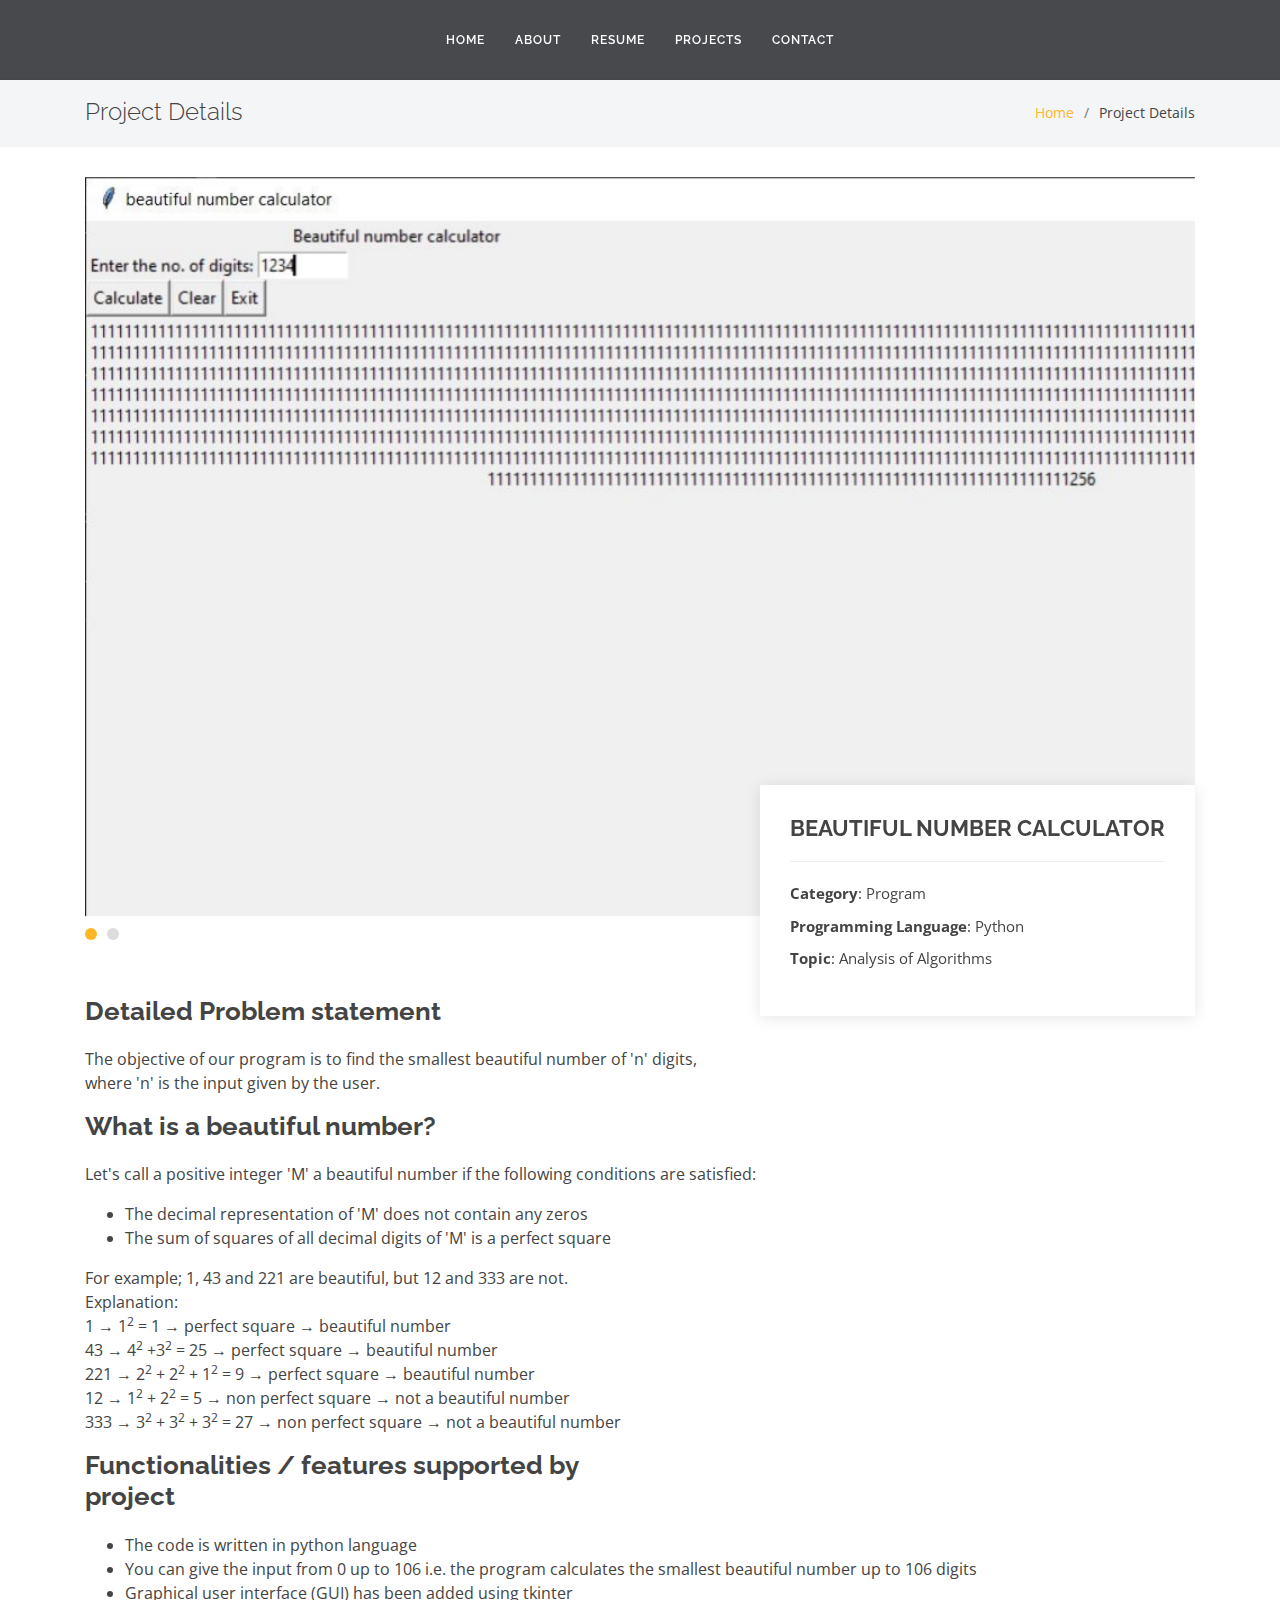
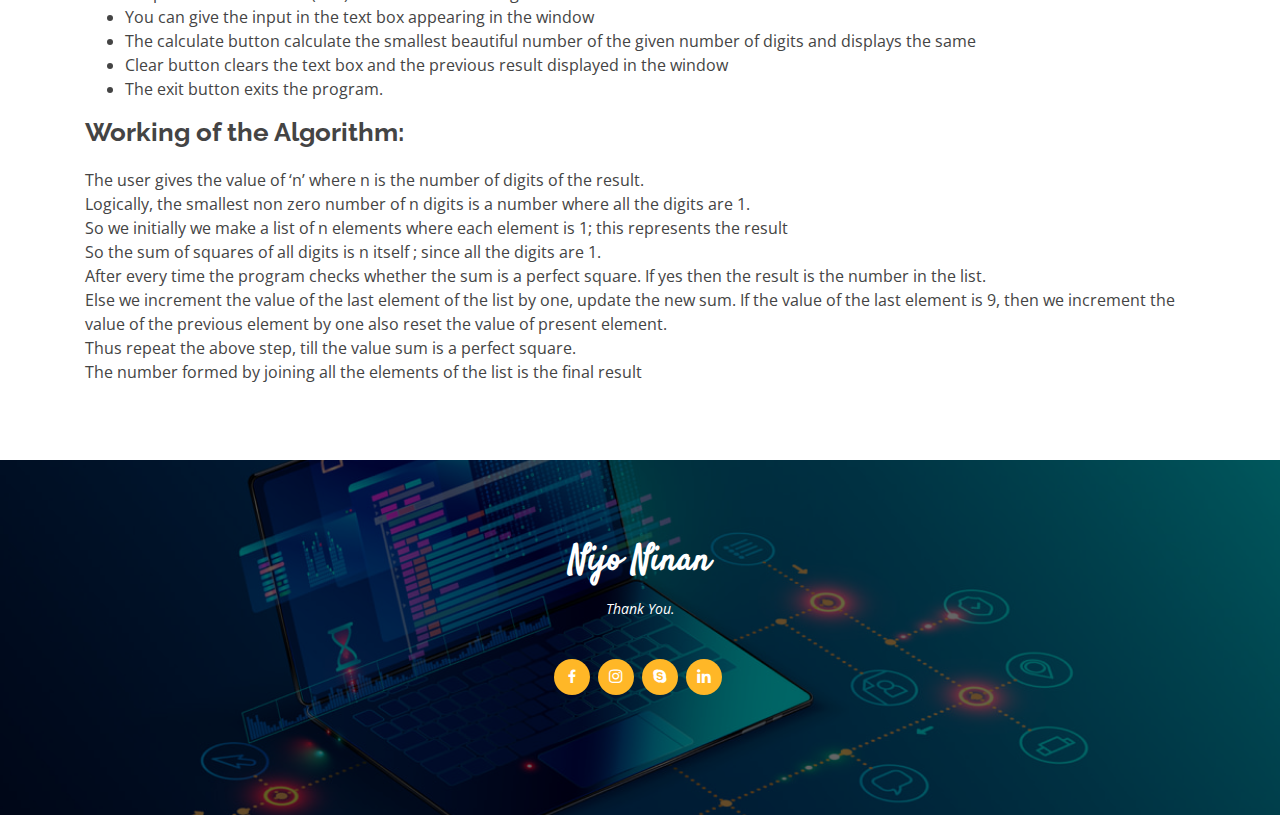
==== commit 04e27e9d: "jpg to JPG project details" ====
--- a/portfolio-details-beautiful-calc.html
+++ b/portfolio-details-beautiful-calc.html
@@ -76,8 +76,8 @@
 
 					<!-- Project images -->
 					<div class="owl-carousel portfolio-details-carousel">
-						<img src="assets/img/portfolio/calc/calc1.jpg" class="img-fluid" alt="">
-						<img src="assets/img/portfolio/calc/calc2.jpg" class="img-fluid" alt="">
+						<img src="assets/img/portfolio/calc/calc1.JPG" class="img-fluid" alt="">
+						<img src="assets/img/portfolio/calc/calc2.JPG" class="img-fluid" alt="">
 					</div>
 
 
